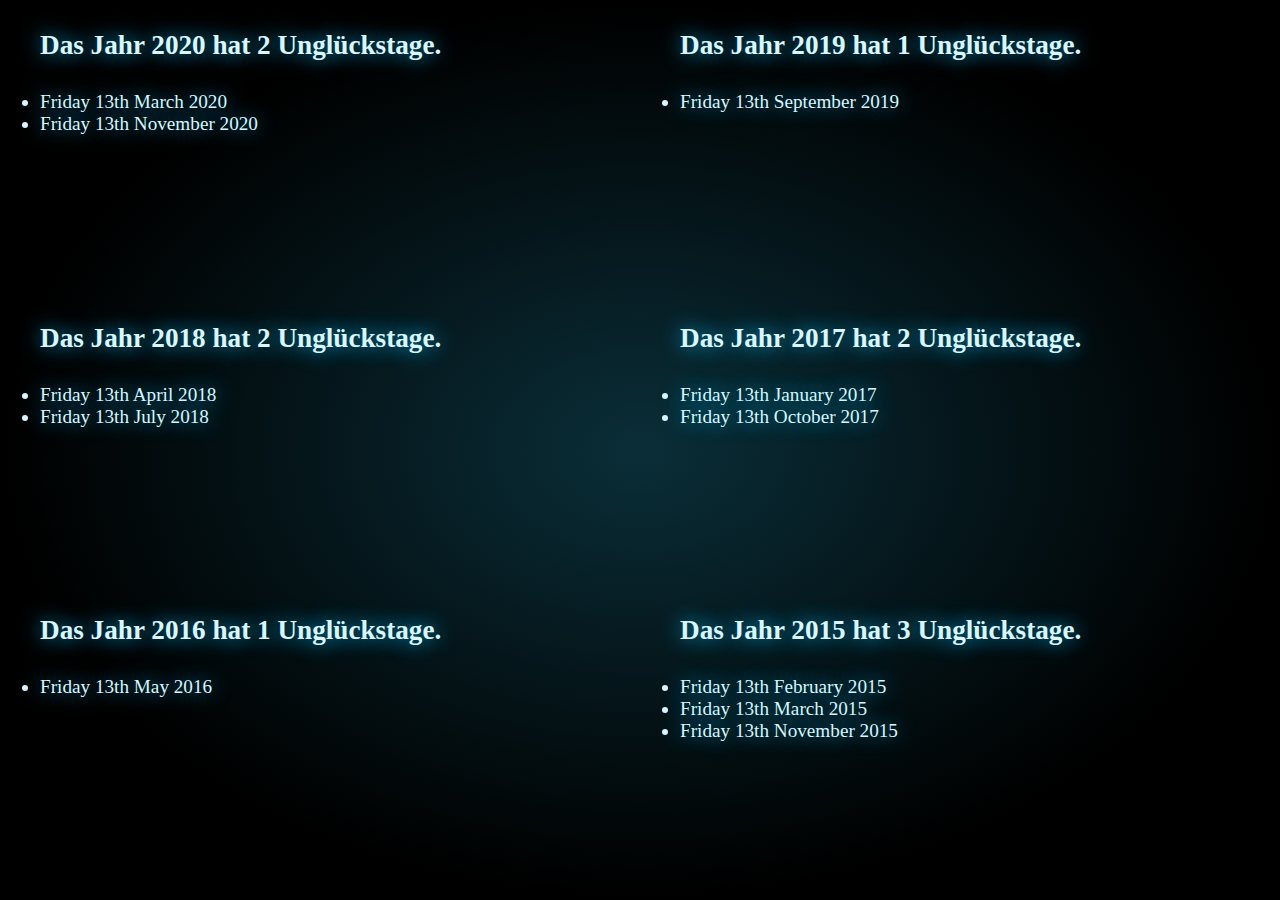
==== Lev3_1/index.html @ 6ce55a02 "first commit" ====
<!DOCTYPE html>
<html lang="en">

<head>
    <meta charset="UTF-8">
    <meta http-equiv="X-UA-Compatible" content="IE=edge">
    <meta name="viewport" content="width=device-width, initial-scale=1.0">
    <link rel="stylesheet" href="assets/css/style.css">
    <title>Lev3_1 finde Freitag den 13.</title>
</head>

<body>

    <p id="test"></p>

    <section>
        <div class="twenty">
            <h2>Das Jahr 2020 hat 2 Unglückstage.</h2>
            <ul id="twenty"></ul>
        </div>
        <div class="nineteen">
            <h2>Das Jahr 2019 hat 1 Unglückstage.</h2>
            <ul id="nineteen"></ul>
        </div>
        <div class="eighteen">
            <h2>Das Jahr 2018 hat 2 Unglückstage.</h2>
            <ul id="eighteen"></ul>
        </div>
        <div class="seventeen">
            <h2>Das Jahr 2017 hat 2 Unglückstage.</h2>
            <ul id="seventeen"></ul>
        </div>
        <div class="sixteen">
            <h2>Das Jahr 2016 hat 1 Unglückstage.</h2>
            <ul id="sixteen"></ul>
        </div>
        <div class="fifteen">
            <h2>Das Jahr 2015 hat 3 Unglückstage.</h2>
            <ul id="fifteen"></ul>
        </div>
    </section>
    <script src="assets/js/main.js"></script>
</body>

</html>
---- Lev3_1/assets/css/style.css ----
*,
*::before,
*::after {
    box-sizing: border-box;
    margin: 0;
    padding: 0;
}

section {
    display: grid;
    grid-template-columns: repeat(2, 1fr);
    background: #0f3854;
    background: radial-gradient(ellipse at center, #0a2e38 0%, #000000 70%);
    background-size: 100%;
    min-height: 100vh;
    min-width: auto;
}

section div {
    padding: 30px 0 10px 40px;
}

h2 {
    font-size: 1.7em;
    color: #daf6ff;
    text-shadow: 0 0 20px #0aafe6, 0 0 20px rgba(10, 175, 230, 0);
    margin-bottom: 30px;
}

ul,
p {
    font-size: 1.2em;
    color: #daf6ff;
    text-shadow: 0 0 20px #0aafe6, 0 0 20px rgba(10, 175, 230, 0);
}

@media (max-width: 576px) {
    section {
        display: grid;
        grid-template-columns: repeat(1, 1fr);
    }
}
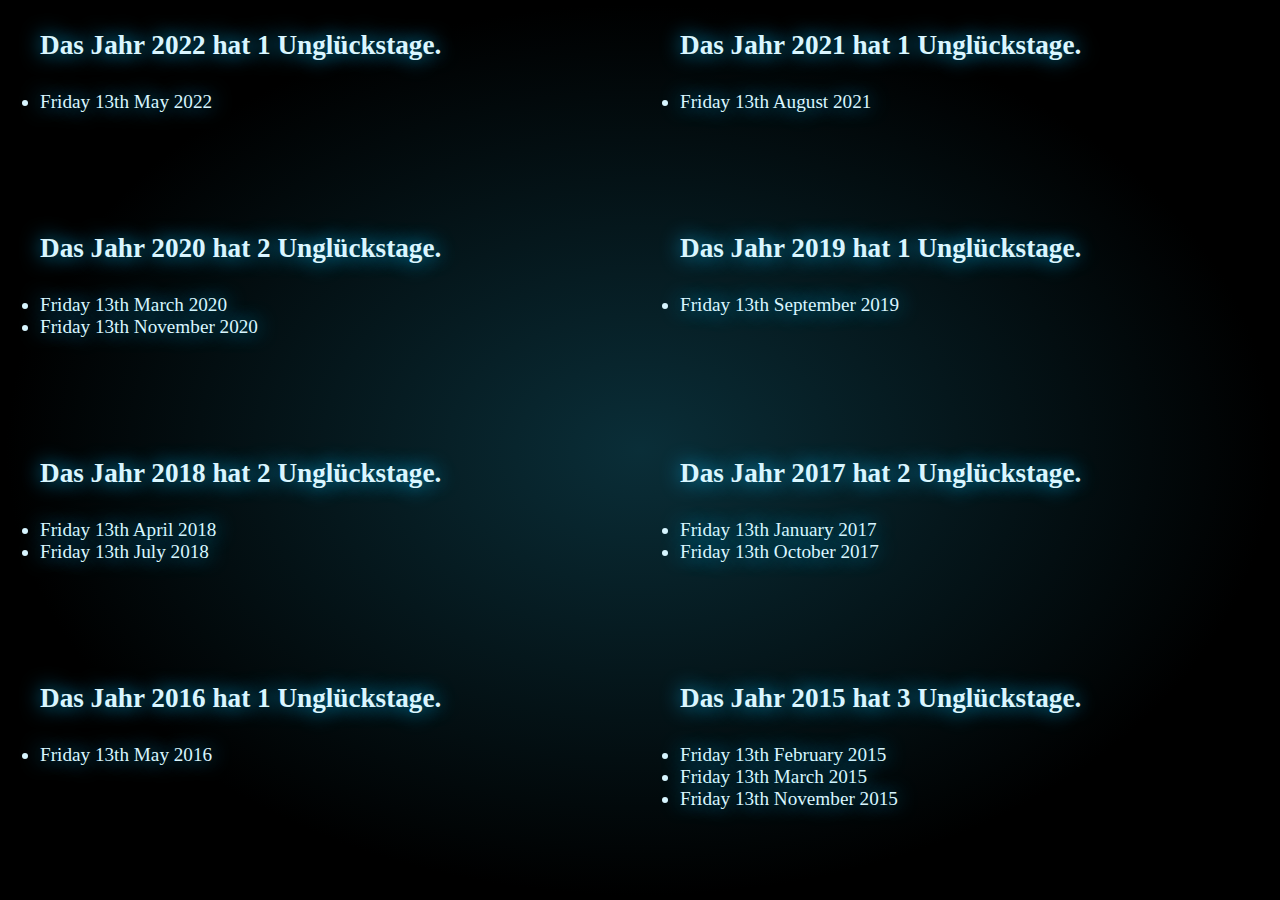
==== commit 434a8b02: "The Fridays of the years 2021 and 2022 added. you can also write append but in the task appendChild " ====
--- a/Lev3_1/index.html
+++ b/Lev3_1/index.html
@@ -10,10 +10,15 @@
 </head>
 
 <body>
-
-    <p id="test"></p>
-
     <section>
+        <div class="twentyTwo">
+            <h2>Das Jahr 2022 hat 1 Unglückstage.</h2>
+            <ul id="twentyTwo"></ul>
+        </div>
+        <div class="twentyOne">
+            <h2>Das Jahr 2021 hat 1 Unglückstage.</h2>
+            <ul id="twentyOne"></ul>
+        </div>
         <div class="twenty">
             <h2>Das Jahr 2020 hat 2 Unglückstage.</h2>
             <ul id="twenty"></ul>
--- a/Lev3_1/assets/css/style.css
+++ b/Lev3_1/assets/css/style.css
@@ -1,3 +1,8 @@
+:root {
+    --color: #daf6ff;
+    --text-shadow: 0 0 20px #0aafe6, 0 0 20px rgba(10, 175, 230, 0);
+}
+
 *,
 *::before,
 *::after {
@@ -22,16 +27,16 @@
 
 h2 {
     font-size: 1.7em;
-    color: #daf6ff;
-    text-shadow: 0 0 20px #0aafe6, 0 0 20px rgba(10, 175, 230, 0);
+    color: var(--color);
+    text-shadow: var(--text-shadow);
     margin-bottom: 30px;
 }
 
 ul,
 p {
     font-size: 1.2em;
-    color: #daf6ff;
-    text-shadow: 0 0 20px #0aafe6, 0 0 20px rgba(10, 175, 230, 0);
+    color: var(--color);
+    text-shadow: var(--text-shadow);
 }
 
 @media (max-width: 576px) {
